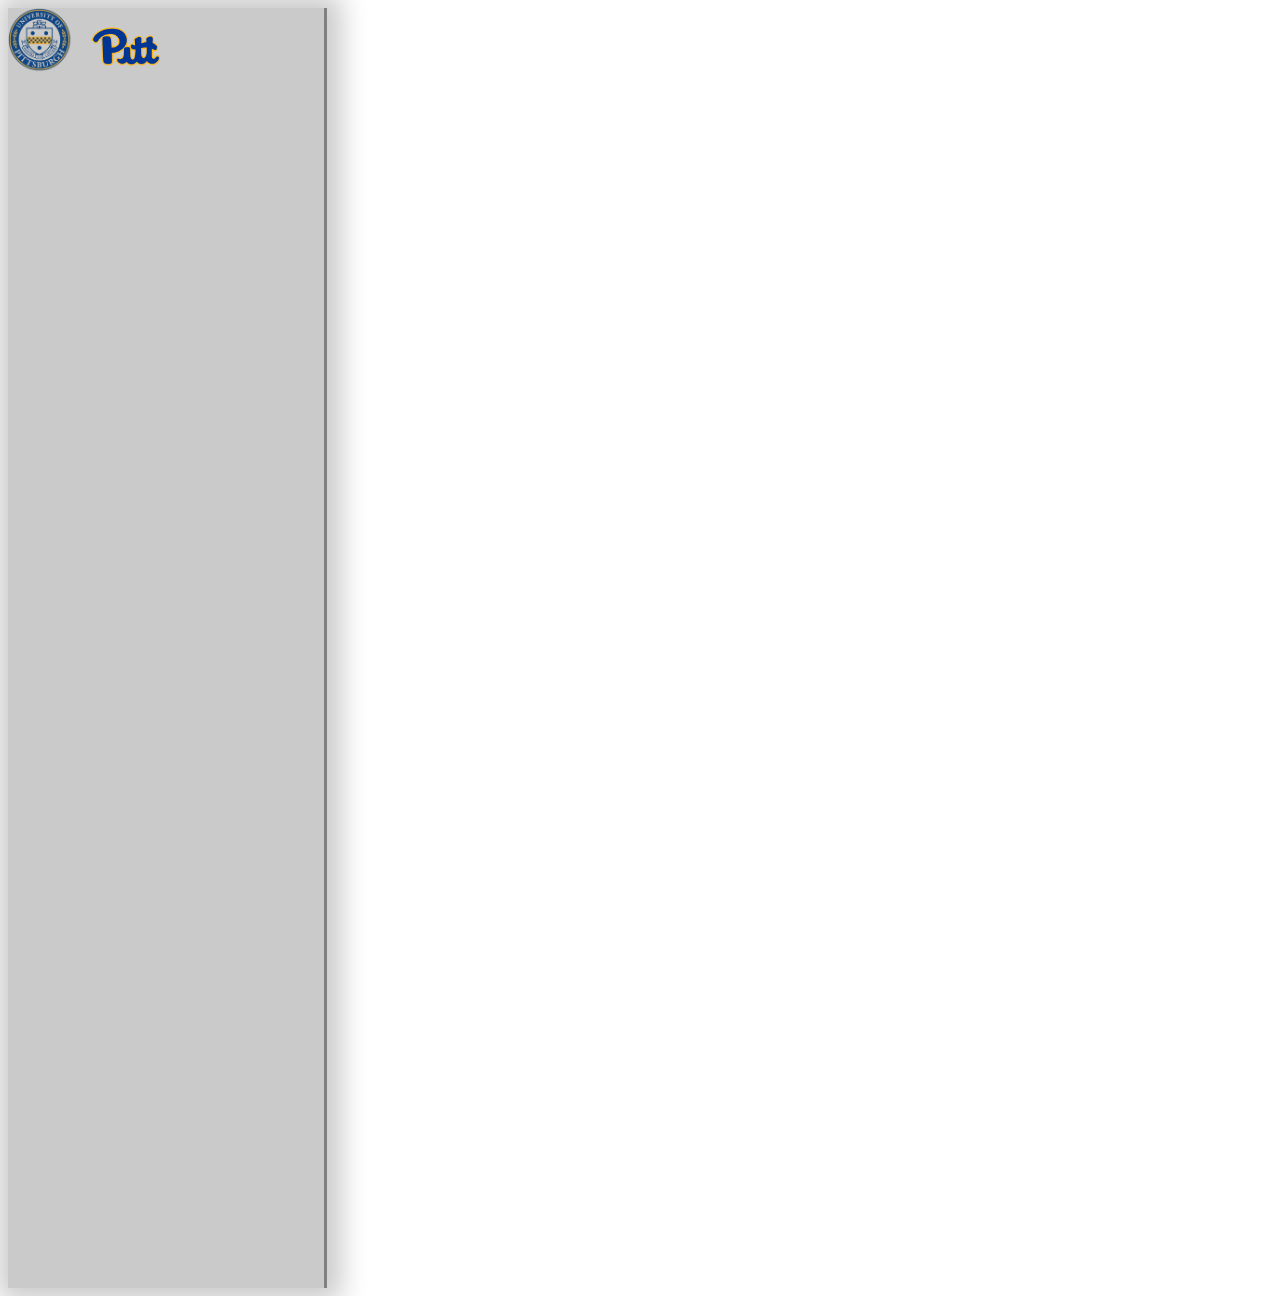
==== home.html @ 92e619c8 "I have no idea what I am doing." ====
<!DOCTYPE html>
<html lang="en">

<head>
    <meta charset="utf-8" />
    <meta name="viewport" content="width=device-width, initial-scale=1" />
    <title>Pitt University Information Site</title>
    <link rel="preconnect" href="https://fonts.googleapis.com" />
    <link rel="preconnect" href="https://fonts.gstatic.com" crossorigin />
    <link href="https://cdn.jsdelivr.net/npm/bootstrap@5.3.2/dist/css/bootstrap.min.css" rel="stylesheet"
        integrity="sha384-T3c6CoIi6uLrA9TneNEoa7RxnatzjcDSCmG1MXxSR1GAsXEV/Dwwykc2MPK8M2HN" crossorigin="anonymous" />
    <link rel="stylesheet" href="style.css" />
    <link
        href="https://fonts.googleapis.com/css2?family=Edu+TAS+Beginner:wght@500&family=Metal+Mania&family=Nunito&display=swap"
        rel="stylesheet" />
    <link rel="preconnect" href="https://fonts.googleapis.com" />
    <link rel="preconnect" href="https://fonts.gstatic.com" crossorigin />
    <link
        href="https://fonts.googleapis.com/css2?family=Edu+TAS+Beginner:wght@500&family=Metal+Mania&family=Nunito&family=Rubik+Doodle+Triangles&display=swap"
        rel="stylesheet" />
    <script src="https://cdn.jsdelivr.net/npm/bootstrap@5.3.2/dist/js/bootstrap.bundle.min.js"
        integrity="sha384-C6RzsynM9kWDrMNeT87bh95OGNyZPhcTNXj1NW7RuBCsyN/o0jlpcV8Qyq46cDfL"
        crossorigin="anonymous"></script>
    <script src="script.js"></script>
    <link href="https://fonts.googleapis.com/css2?family=Rubik:wght@500&display=swap" rel="stylesheet" />
    <link href="https://fonts.cdnfonts.com/css/chomsky" rel="stylesheet" />
</head>
<body>
    <div class="container pluh">
        <div class="row">
            <div class="col-2 nav">
               <a src="home.html">
                <img src="Images/Sigal.png" class="homeimg2">
                </a>
                <img src="Images/Pitt.png" class="homeimg">
            </div>
        </div>
    </div>
    
    
    
    <script src="https://cdn.jsdelivr.net/npm/@popperjs/core@2.11.8/dist/umd/popper.min.js"
integrity="sha384-I7E8VVD/ismYTF4hNIPjVp/Zjvgyol6VFvRkX/vR+Vc4jQkC+hVqc2pM8ODewa9r"
crossorigin="anonymous"></script>
<script src="https://cdn.jsdelivr.net/npm/bootstrap@5.3.2/dist/js/bootstrap.min.js"
integrity="sha384-BBtl+eGJRgqQAUMxJ7pMwbEyER4l1g+O15P+16Ep7Q9Q+zqX6gSbd85u4mG4QzX+"
crossorigin="anonymous"></script>
<script src="script.js"></script>

</html>
---- style.css ----
.nav {
    background-color: rgb(202, 202, 202);
    height: 100vw;
    margin-left: 0vw;
    width: 25%;
    box-shadow: .2vw 0vw 2vw 1vw rgb(202, 202, 202);
    border-right: .3vw solid grey;
}
.pluh {
    margin-left: 0vw;
}
.pluh2 {
    margin-left: 0vw;
    padding-left:0vw;
}
.homeimg {
    height: 4vw;
    margin-top: .5vw;
}
.homeimg2 {
    height: 5vw
}

.homevid {
    width: 100vw;
    height: 50vw;
}
.pitthome {
    text-align: center;
    width: 80vw;
    margin-left: 10vw;
}

/* gotten from https://blog.hubspot.com/website/css-fade-in */
.bod {
    background: #FFB81C ;
    animation: fadeBackground 20s infinite; 
    animation-fill-mode: forwards;
  }
  
  @keyframes fadeBackground {
    0% { background-color: #FFB81C ; }
    50% { background-color: #003594 ; }
    100% { background-color: #FFB81C ; }
  }
  .fade-in-image { animation: fadeIn 10s; }
  @keyframes fadeIn {
    0% { opacity: 0; }
    100% { opacity: 1; }
  }
  

.floating-img{
  transform: translateY(-2%);
  animation: floater 5s infinite;
  transition: ease 20s;
}


  

@keyframes floater {
  0%{transform: translateY(-2%);transition: ease 5s;}
  50%{transform: translateY(2%);transition: ease 5s;}
}
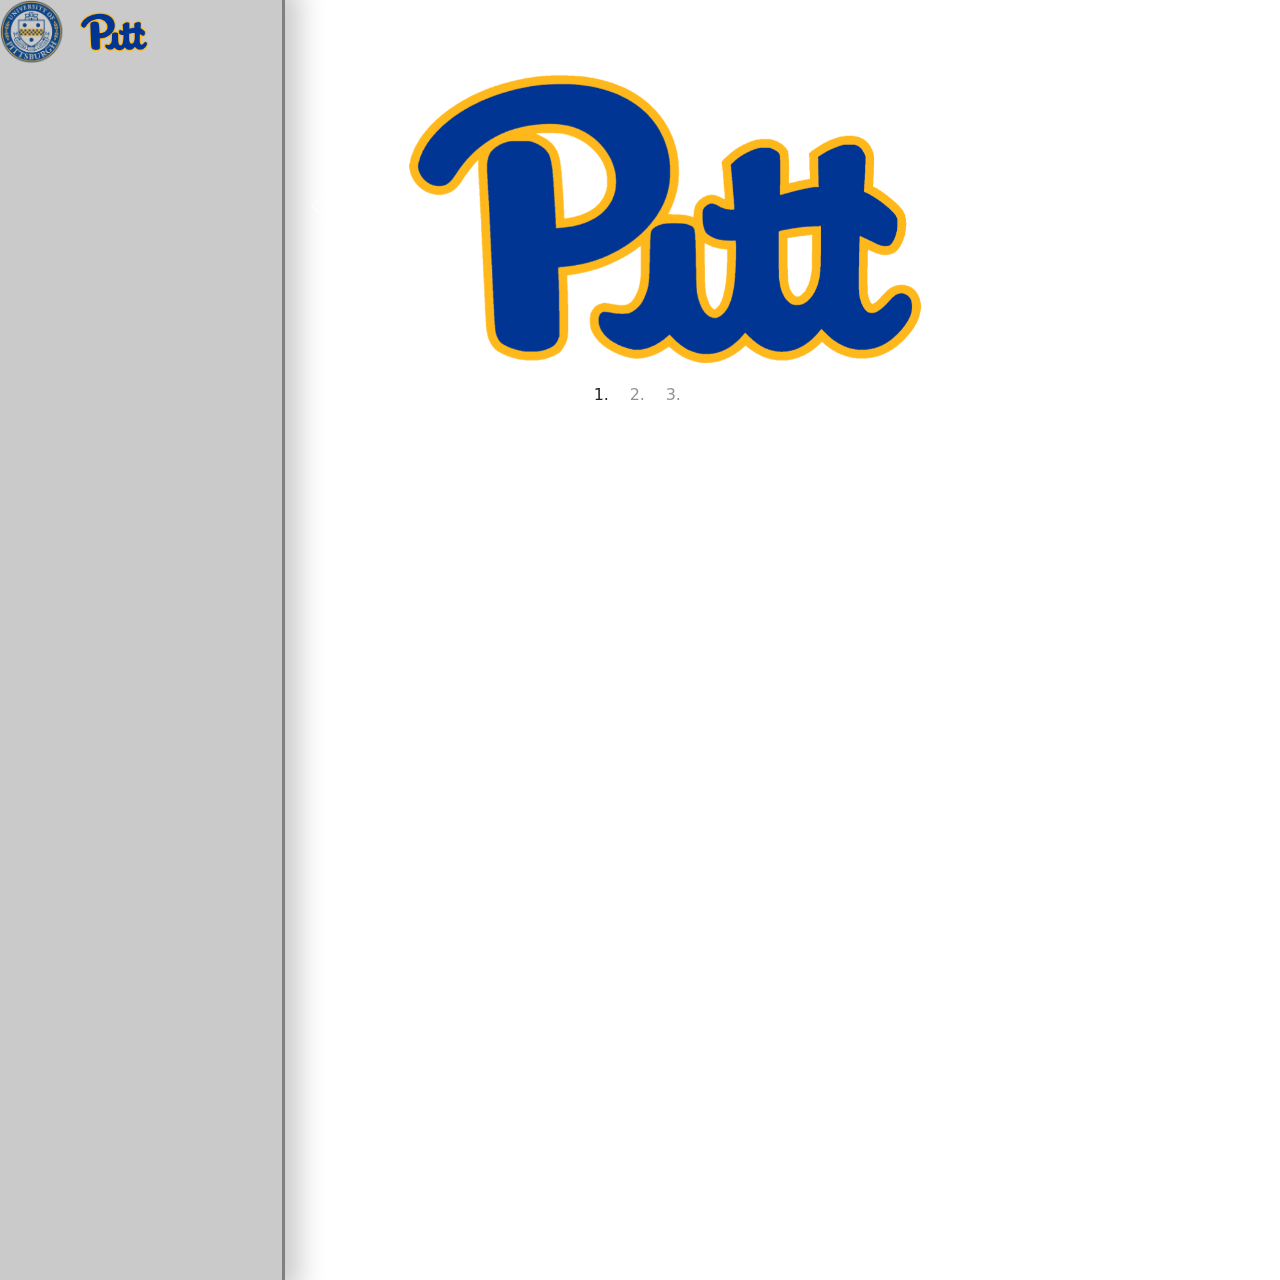
==== commit 1acac48a: "idek anymore" ====
--- a/home.html
+++ b/home.html
@@ -5,46 +5,58 @@
     <meta charset="utf-8" />
     <meta name="viewport" content="width=device-width, initial-scale=1" />
     <title>Pitt University Information Site</title>
-    <link rel="preconnect" href="https://fonts.googleapis.com" />
-    <link rel="preconnect" href="https://fonts.gstatic.com" crossorigin />
-    <link href="https://cdn.jsdelivr.net/npm/bootstrap@5.3.2/dist/css/bootstrap.min.css" rel="stylesheet"
-        integrity="sha384-T3c6CoIi6uLrA9TneNEoa7RxnatzjcDSCmG1MXxSR1GAsXEV/Dwwykc2MPK8M2HN" crossorigin="anonymous" />
+    <link href="https://cdn.jsdelivr.net/npm/bootstrap@5.3.3/dist/css/bootstrap.min.css" rel="stylesheet"
+        integrity="sha384-QWTKZyjpPEjISv5WaRU9OFeRpok6YctnYmDr5pNlyT2bRjXh0JMhjY6hW+ALEwIH" crossorigin="anonymous">
     <link rel="stylesheet" href="style.css" />
-    <link
-        href="https://fonts.googleapis.com/css2?family=Edu+TAS+Beginner:wght@500&family=Metal+Mania&family=Nunito&display=swap"
-        rel="stylesheet" />
-    <link rel="preconnect" href="https://fonts.googleapis.com" />
-    <link rel="preconnect" href="https://fonts.gstatic.com" crossorigin />
-    <link
-        href="https://fonts.googleapis.com/css2?family=Edu+TAS+Beginner:wght@500&family=Metal+Mania&family=Nunito&family=Rubik+Doodle+Triangles&display=swap"
-        rel="stylesheet" />
-    <script src="https://cdn.jsdelivr.net/npm/bootstrap@5.3.2/dist/js/bootstrap.bundle.min.js"
-        integrity="sha384-C6RzsynM9kWDrMNeT87bh95OGNyZPhcTNXj1NW7RuBCsyN/o0jlpcV8Qyq46cDfL"
-        crossorigin="anonymous"></script>
-    <script src="script.js"></script>
-    <link href="https://fonts.googleapis.com/css2?family=Rubik:wght@500&display=swap" rel="stylesheet" />
-    <link href="https://fonts.cdnfonts.com/css/chomsky" rel="stylesheet" />
+    <link href="https://fonts.googleapis.com/css2?family=Edu+TAS+Beginner:wght@500&family=Nunito&display=swap" rel="stylesheet" />
 </head>
+
 <body>
     <div class="container pluh">
         <div class="row">
             <div class="col-2 nav">
-               <a src="home.html">
-                <img src="Images/Sigal.png" class="homeimg2">
+                <a href="index.html">
+                    <img src="Images/Sigal.png" class="homeimg2">
                 </a>
                 <img src="Images/Pitt.png" class="homeimg">
             </div>
+            <div class="col-8">
+                <div id="carouselExampleIndicators" class="carousel slide" data-bs-ride="carousel">
+                    <ol class="carousel-indicators">
+                        <li data-bs-target="#carouselExampleIndicators" data-bs-slide-to="0" class="active"></li>
+                        <li data-bs-target="#carouselExampleIndicators" data-bs-slide-to="1"></li>
+                        <li data-bs-target="#carouselExampleIndicators" data-bs-slide-to="2"></li>
+                    </ol>
+                    <div class="carousel-inner">
+                        <div class="carousel-item active">
+                            <img class="d-block w-100" src="Images/Pitt.png" alt="First slide">
+                        </div>
+                        <div class="carousel-item">
+                            <img class="d-block w-100" src="Images/Sigal.png" alt="Second slide">
+                        </div>
+                        <div class="carousel-item">
+                            <img class="d-block w-100" src="Images/Pitt.png" alt="Third slide">
+                        </div>
+                    </div>
+                    <a class="carousel-control-prev" href="#carouselExampleIndicators" role="button" data-bs-slide="prev">
+                        <span class="carousel-control-prev-icon" aria-hidden="true"></span>
+                        <span class="sr-only">Previous</span>
+                    </a>
+                    <a class="carousel-control-next" href="#carouselExampleIndicators" role="button" data-bs-slide="next">
+                        <span class="carousel-control-next-icon" aria-hidden="true"></span>
+                        <span class="sr-only">Next</span>
+                    </a>
+                </div>
+            </div>
         </div>
     </div>
-    
-    
-    
+
     <script src="https://cdn.jsdelivr.net/npm/@popperjs/core@2.11.8/dist/umd/popper.min.js"
-integrity="sha384-I7E8VVD/ismYTF4hNIPjVp/Zjvgyol6VFvRkX/vR+Vc4jQkC+hVqc2pM8ODewa9r"
-crossorigin="anonymous"></script>
-<script src="https://cdn.jsdelivr.net/npm/bootstrap@5.3.2/dist/js/bootstrap.min.js"
-integrity="sha384-BBtl+eGJRgqQAUMxJ7pMwbEyER4l1g+O15P+16Ep7Q9Q+zqX6gSbd85u4mG4QzX+"
-crossorigin="anonymous"></script>
-<script src="script.js"></script>
+        integrity="sha384-I7E8VVD/ismYTF4hNIPjVp/Zjvgyol6VFvRkX/vR+Vc4jQkC+hVqc2pM8ODewa9r" crossorigin="anonymous">
+    </script>
+    <script src="https://cdn.jsdelivr.net/npm/bootstrap@5.3.3/dist/js/bootstrap.bundle.min.js"
+        integrity="sha384-YvpcrYf0tY3lHB60NNkmXc5s9fDVZLESaAA55NDzOxhy9GkcIdslK1eN7N6jIeHz" crossorigin="anonymous">
+    </script>
+</body>
 
-</html>+</html>
--- a/style.css
+++ b/style.css
@@ -31,6 +31,13 @@
     margin-left: 10vw;
 }
 
+.carousel-item {
+  margin-top: 2vw;
+  width: rem;
+}
+
+
+
 /* gotten from https://blog.hubspot.com/website/css-fade-in */
 .bod {
     background: #FFB81C ;
@@ -53,13 +60,25 @@
 .floating-img{
   transform: translateY(-2%);
   animation: floater 5s infinite;
-  transition: ease 20s;
 }
 
-
-  
 
 @keyframes floater {
   0%{transform: translateY(-2%);transition: ease 5s;}
   50%{transform: translateY(2%);transition: ease 5s;}
 }
+
+.slidetext{
+  text-align: center;
+  text-shadow: 0vw 0vw 2vw  #0047ca;
+  color:#FFB81C ; 
+   font-family: "RocknRoll One", sans-serif;
+  font-weight: 400;
+  font-style: normal;
+  margin-top: vw;
+
+}
+
+.animate__animated.animate__fadeInUp {
+  --animate-duration: 5s;
+}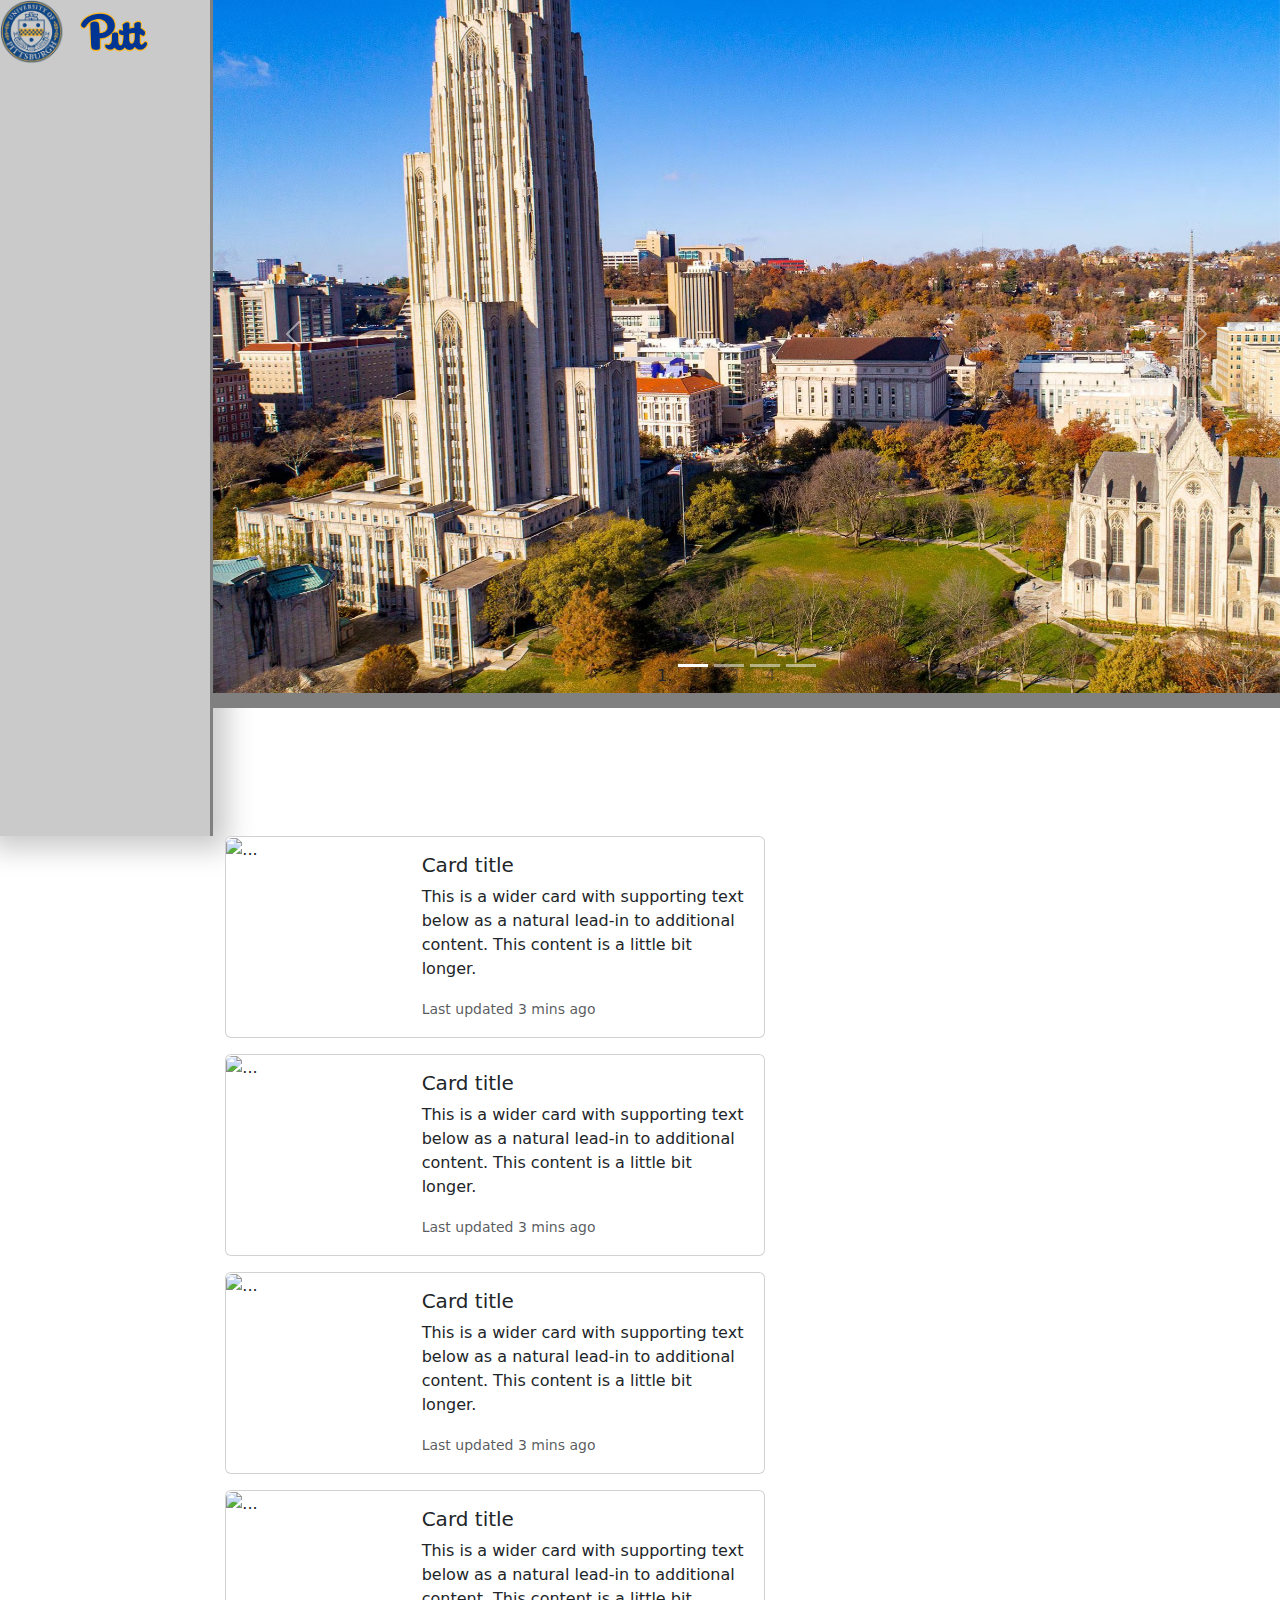
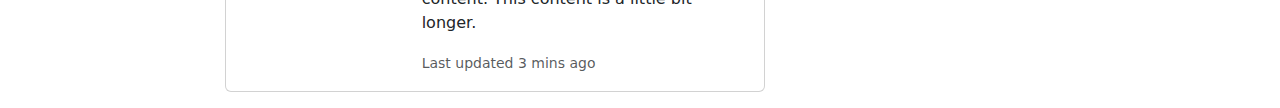
==== commit b1d71bac: "tomorrow's problem" ====
--- a/home.html
+++ b/home.html
@@ -8,11 +8,12 @@
     <link href="https://cdn.jsdelivr.net/npm/bootstrap@5.3.3/dist/css/bootstrap.min.css" rel="stylesheet"
         integrity="sha384-QWTKZyjpPEjISv5WaRU9OFeRpok6YctnYmDr5pNlyT2bRjXh0JMhjY6hW+ALEwIH" crossorigin="anonymous">
     <link rel="stylesheet" href="style.css" />
-    <link href="https://fonts.googleapis.com/css2?family=Edu+TAS+Beginner:wght@500&family=Nunito&display=swap" rel="stylesheet" />
+    <link href="https://fonts.googleapis.com/css2?family=Edu+TAS+Beginner:wght@500&family=Nunito&display=swap"
+        rel="stylesheet" />
 </head>
 
 <body>
-    <div class="container pluh">
+    <div class="container-fluid">
         <div class="row">
             <div class="col-2 nav">
                 <a href="index.html">
@@ -20,43 +21,113 @@
                 </a>
                 <img src="Images/Pitt.png" class="homeimg">
             </div>
-            <div class="col-8">
+            <div class="col-10 huddle">
                 <div id="carouselExampleIndicators" class="carousel slide" data-bs-ride="carousel">
                     <ol class="carousel-indicators">
                         <li data-bs-target="#carouselExampleIndicators" data-bs-slide-to="0" class="active"></li>
                         <li data-bs-target="#carouselExampleIndicators" data-bs-slide-to="1"></li>
                         <li data-bs-target="#carouselExampleIndicators" data-bs-slide-to="2"></li>
+                        <li data-bs-target="#carouselExampleIndicators" data-bs-slide-to="3"></li>
                     </ol>
                     <div class="carousel-inner">
                         <div class="carousel-item active">
-                            <img class="d-block w-100" src="Images/Pitt.png" alt="First slide">
+                            <img class="d-block w-100" src="Images/Car1.avif" alt="First slide">
                         </div>
                         <div class="carousel-item">
-                            <img class="d-block w-100" src="Images/Sigal.png" alt="Second slide">
+                            <img class="d-block w-100" src="Images/Car2.webp" alt="Second slide">
                         </div>
                         <div class="carousel-item">
-                            <img class="d-block w-100" src="Images/Pitt.png" alt="Third slide">
+                            <img class="d-block w-100" src="Images/Car3.jpg" alt="Third slide">
+                        </div>
+                        <div class="carousel-item">
+                            <img class="d-block w-100" src="Images/Car4.webp" alt="Fourth slide">
                         </div>
                     </div>
-                    <a class="carousel-control-prev" href="#carouselExampleIndicators" role="button" data-bs-slide="prev">
+                    <a class="carousel-control-prev" href="#carouselExampleIndicators" role="button"
+                        data-bs-slide="prev">
                         <span class="carousel-control-prev-icon" aria-hidden="true"></span>
-                        <span class="sr-only">Previous</span>
+                        <span class="sr-only"></span>
                     </a>
-                    <a class="carousel-control-next" href="#carouselExampleIndicators" role="button" data-bs-slide="next">
+                    <a class="carousel-control-next" href="#carouselExampleIndicators" role="button"
+                        data-bs-slide="next">
                         <span class="carousel-control-next-icon" aria-hidden="true"></span>
-                        <span class="sr-only">Next</span>
+                        <span class="sr-only"></span>
                     </a>
                 </div>
             </div>
+        </div>
+        <div class="row">
+            <div class="col-2"></div>
+            <div class="col-9">
+                <div class="card mb-3" style="max-width: 540px;">
+                    <div class="row g-0">
+                      <div class="col-md-4">
+                        <img src="..." class="img-fluid rounded-start" alt="...">
+                      </div>
+                      <div class="col-md-8">
+                        <div class="card-body">
+                          <h5 class="card-title">Card title</h5>
+                          <p class="card-text">This is a wider card with supporting text below as a natural lead-in to additional content. This content is a little bit longer.</p>
+                          <p class="card-text"><small class="text-body-secondary">Last updated 3 mins ago</small></p>
+                        </div>
+                      </div>
+                    </div>
+                  </div>
+                  <div class="card mb-3" style="max-width: 540px;">
+                    <div class="row g-0">
+                      <div class="col-md-4">
+                        <img src="..." class="img-fluid rounded-start" alt="...">
+                      </div>
+                      <div class="col-md-8">
+                        <div class="card-body">
+                          <h5 class="card-title">Card title</h5>
+                          <p class="card-text">This is a wider card with supporting text below as a natural lead-in to additional content. This content is a little bit longer.</p>
+                          <p class="card-text"><small class="text-body-secondary">Last updated 3 mins ago</small></p>
+                        </div>
+                      </div>
+                    </div>
+                  </div>
+
+                  <div class="card mb-3" style="max-width: 540px;">
+                    <div class="row g-0">
+                      <div class="col-md-4">
+                        <img src="..." class="img-fluid rounded-start" alt="...">
+                      </div>
+                      <div class="col-md-8">
+                        <div class="card-body">
+                          <h5 class="card-title">Card title</h5>
+                          <p class="card-text">This is a wider card with supporting text below as a natural lead-in to additional content. This content is a little bit longer.</p>
+                          <p class="card-text"><small class="text-body-secondary">Last updated 3 mins ago</small></p>
+                        </div>
+                      </div>
+                    </div>
+                  </div>
+
+                  <div class="card mb-3" style="max-width: 540px;">
+                    <div class="row g-0">
+                      <div class="col-md-4">
+                        <img src="..." class="img-fluid rounded-start" alt="...">
+                      </div>
+                      <div class="col-md-8">
+                        <div class="card-body">
+                          <h5 class="card-title">Card title</h5>
+                          <p class="card-text">This is a wider card with supporting text below as a natural lead-in to additional content. This content is a little bit longer.</p>
+                          <p class="card-text"><small class="text-body-secondary">Last updated 3 mins ago</small></p>
+                        </div>
+                      </div>
+                    </div>
+                  </div>
+
+                              </div>
         </div>
     </div>
 
     <script src="https://cdn.jsdelivr.net/npm/@popperjs/core@2.11.8/dist/umd/popper.min.js"
         integrity="sha384-I7E8VVD/ismYTF4hNIPjVp/Zjvgyol6VFvRkX/vR+Vc4jQkC+hVqc2pM8ODewa9r" crossorigin="anonymous">
-    </script>
+        </script>
     <script src="https://cdn.jsdelivr.net/npm/bootstrap@5.3.3/dist/js/bootstrap.bundle.min.js"
         integrity="sha384-YvpcrYf0tY3lHB60NNkmXc5s9fDVZLESaAA55NDzOxhy9GkcIdslK1eN7N6jIeHz" crossorigin="anonymous">
-    </script>
+        </script>
 </body>
 
-</html>
+</html>--- a/style.css
+++ b/style.css
@@ -1,18 +1,10 @@
 .nav {
     background-color: rgb(202, 202, 202);
-    height: 100vw;
     margin-left: 0vw;
-    width: 25%;
     box-shadow: .2vw 0vw 2vw 1vw rgb(202, 202, 202);
     border-right: .3vw solid grey;
 }
-.pluh {
-    margin-left: 0vw;
-}
-.pluh2 {
-    margin-left: 0vw;
-    padding-left:0vw;
-}
+
 .homeimg {
     height: 4vw;
     margin-top: .5vw;
@@ -81,4 +73,14 @@
 
 .animate__animated.animate__fadeInUp {
   --animate-duration: 5s;
-}+}
+.huddle {
+  text-align: center;
+  padding: 0vw;
+  margin-top: -2vw;
+}
+.slide {
+  width: 100%;
+  border-bottom: 1.2vw solid grey ;
+  margin-bottom: 10vw;
+}
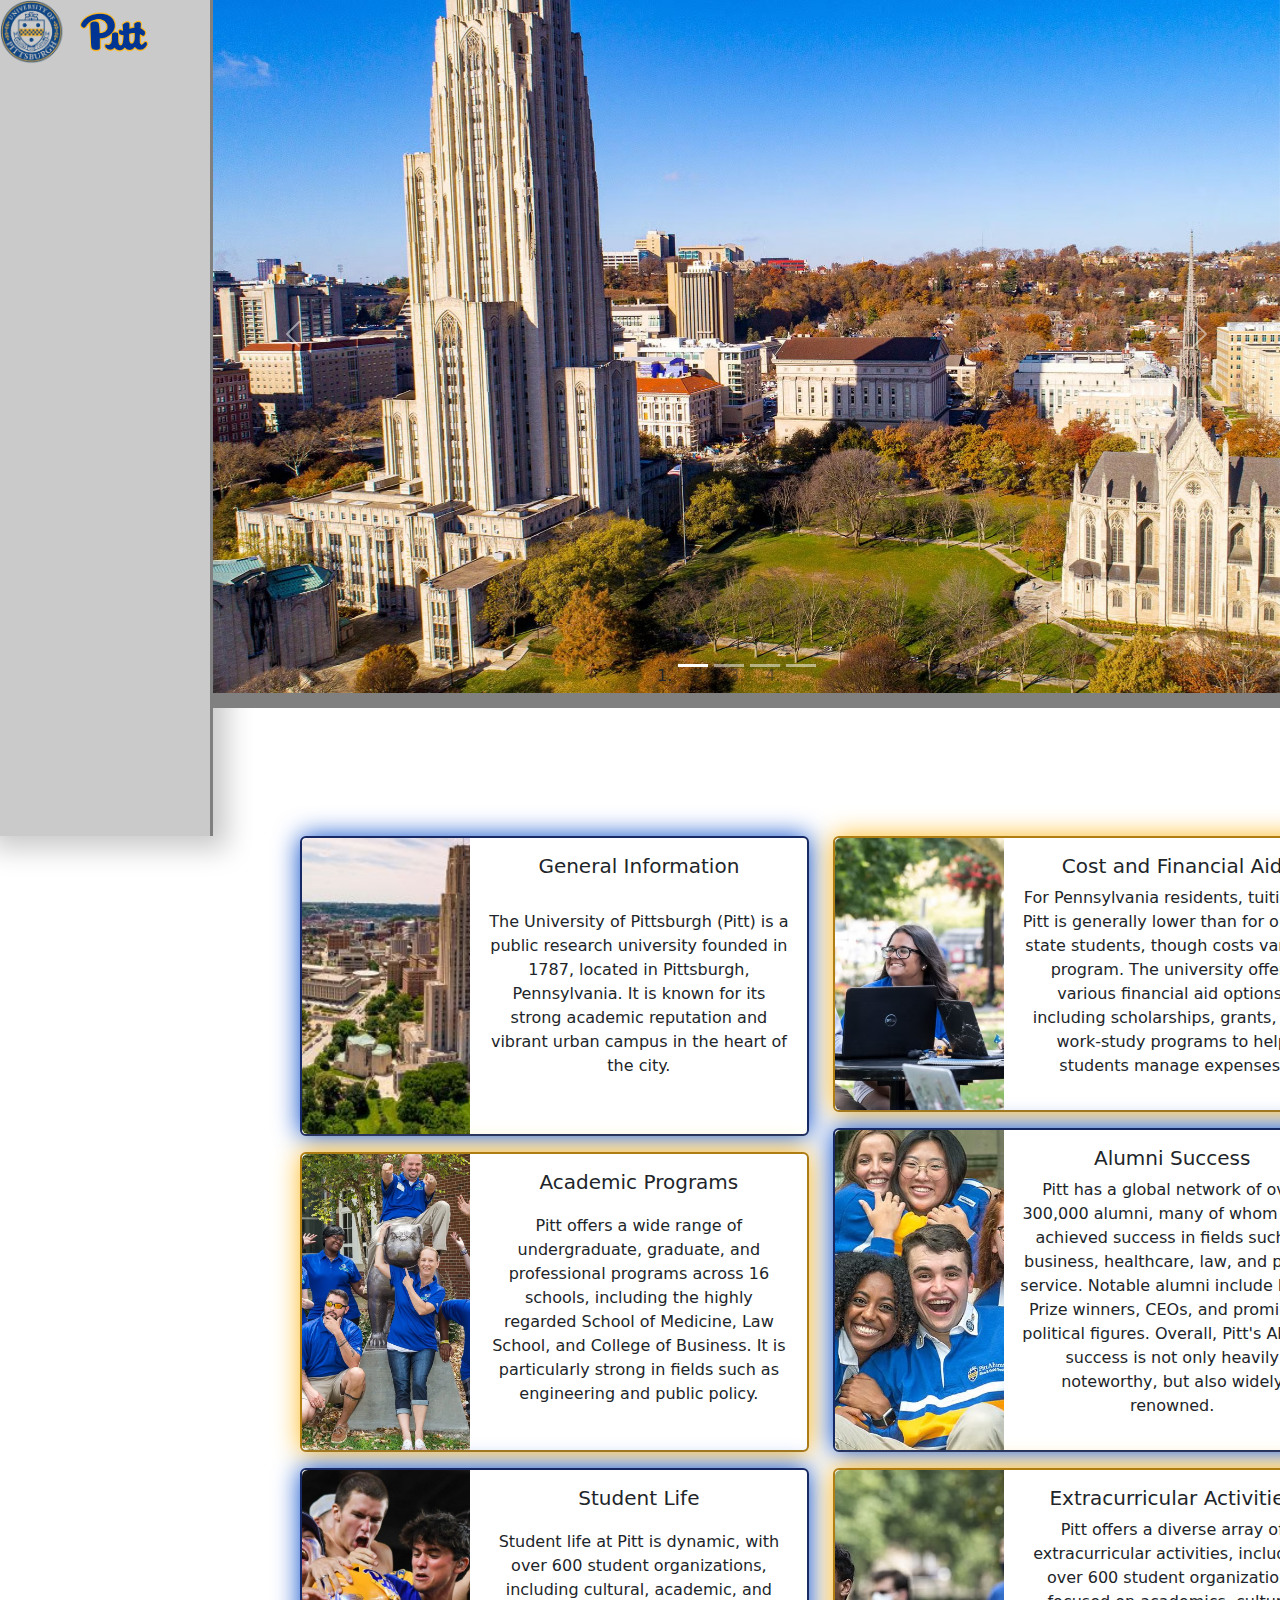
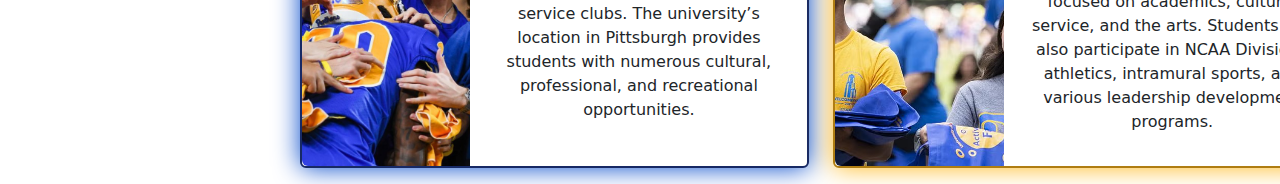
==== commit f2db223e: "y" ====
--- a/home.html
+++ b/home.html
@@ -1,133 +1,253 @@
 <!DOCTYPE html>
 <html lang="en">
-
-<head>
+  <head>
     <meta charset="utf-8" />
     <meta name="viewport" content="width=device-width, initial-scale=1" />
     <title>Pitt University Information Site</title>
-    <link href="https://cdn.jsdelivr.net/npm/bootstrap@5.3.3/dist/css/bootstrap.min.css" rel="stylesheet"
-        integrity="sha384-QWTKZyjpPEjISv5WaRU9OFeRpok6YctnYmDr5pNlyT2bRjXh0JMhjY6hW+ALEwIH" crossorigin="anonymous">
+    <link
+      href="https://cdn.jsdelivr.net/npm/bootstrap@5.3.3/dist/css/bootstrap.min.css"
+      rel="stylesheet"
+      integrity="sha384-QWTKZyjpPEjISv5WaRU9OFeRpok6YctnYmDr5pNlyT2bRjXh0JMhjY6hW+ALEwIH"
+      crossorigin="anonymous"
+    />
     <link rel="stylesheet" href="style.css" />
-    <link href="https://fonts.googleapis.com/css2?family=Edu+TAS+Beginner:wght@500&family=Nunito&display=swap"
-        rel="stylesheet" />
-</head>
-
-<body>
+    <link
+      href="https://fonts.googleapis.com/css2?family=Edu+TAS+Beginner:wght@500&family=Nunito&display=swap"
+      rel="stylesheet"
+    />
+  </head>
+
+  <body>
     <div class="container-fluid">
-        <div class="row">
-            <div class="col-2 nav">
-                <a href="index.html">
-                    <img src="Images/Sigal.png" class="homeimg2">
-                </a>
-                <img src="Images/Pitt.png" class="homeimg">
-            </div>
-            <div class="col-10 huddle">
-                <div id="carouselExampleIndicators" class="carousel slide" data-bs-ride="carousel">
-                    <ol class="carousel-indicators">
-                        <li data-bs-target="#carouselExampleIndicators" data-bs-slide-to="0" class="active"></li>
-                        <li data-bs-target="#carouselExampleIndicators" data-bs-slide-to="1"></li>
-                        <li data-bs-target="#carouselExampleIndicators" data-bs-slide-to="2"></li>
-                        <li data-bs-target="#carouselExampleIndicators" data-bs-slide-to="3"></li>
-                    </ol>
-                    <div class="carousel-inner">
-                        <div class="carousel-item active">
-                            <img class="d-block w-100" src="Images/Car1.avif" alt="First slide">
-                        </div>
-                        <div class="carousel-item">
-                            <img class="d-block w-100" src="Images/Car2.webp" alt="Second slide">
-                        </div>
-                        <div class="carousel-item">
-                            <img class="d-block w-100" src="Images/Car3.jpg" alt="Third slide">
-                        </div>
-                        <div class="carousel-item">
-                            <img class="d-block w-100" src="Images/Car4.webp" alt="Fourth slide">
-                        </div>
-                    </div>
-                    <a class="carousel-control-prev" href="#carouselExampleIndicators" role="button"
-                        data-bs-slide="prev">
-                        <span class="carousel-control-prev-icon" aria-hidden="true"></span>
-                        <span class="sr-only"></span>
-                    </a>
-                    <a class="carousel-control-next" href="#carouselExampleIndicators" role="button"
-                        data-bs-slide="next">
-                        <span class="carousel-control-next-icon" aria-hidden="true"></span>
-                        <span class="sr-only"></span>
-                    </a>
-                </div>
-            </div>
-        </div>
-        <div class="row">
-            <div class="col-2"></div>
-            <div class="col-9">
-                <div class="card mb-3" style="max-width: 540px;">
-                    <div class="row g-0">
-                      <div class="col-md-4">
-                        <img src="..." class="img-fluid rounded-start" alt="...">
-                      </div>
-                      <div class="col-md-8">
-                        <div class="card-body">
-                          <h5 class="card-title">Card title</h5>
-                          <p class="card-text">This is a wider card with supporting text below as a natural lead-in to additional content. This content is a little bit longer.</p>
-                          <p class="card-text"><small class="text-body-secondary">Last updated 3 mins ago</small></p>
-                        </div>
-                      </div>
-                    </div>
-                  </div>
-                  <div class="card mb-3" style="max-width: 540px;">
-                    <div class="row g-0">
-                      <div class="col-md-4">
-                        <img src="..." class="img-fluid rounded-start" alt="...">
-                      </div>
-                      <div class="col-md-8">
-                        <div class="card-body">
-                          <h5 class="card-title">Card title</h5>
-                          <p class="card-text">This is a wider card with supporting text below as a natural lead-in to additional content. This content is a little bit longer.</p>
-                          <p class="card-text"><small class="text-body-secondary">Last updated 3 mins ago</small></p>
-                        </div>
-                      </div>
-                    </div>
-                  </div>
-
-                  <div class="card mb-3" style="max-width: 540px;">
-                    <div class="row g-0">
-                      <div class="col-md-4">
-                        <img src="..." class="img-fluid rounded-start" alt="...">
-                      </div>
-                      <div class="col-md-8">
-                        <div class="card-body">
-                          <h5 class="card-title">Card title</h5>
-                          <p class="card-text">This is a wider card with supporting text below as a natural lead-in to additional content. This content is a little bit longer.</p>
-                          <p class="card-text"><small class="text-body-secondary">Last updated 3 mins ago</small></p>
-                        </div>
-                      </div>
-                    </div>
-                  </div>
-
-                  <div class="card mb-3" style="max-width: 540px;">
-                    <div class="row g-0">
-                      <div class="col-md-4">
-                        <img src="..." class="img-fluid rounded-start" alt="...">
-                      </div>
-                      <div class="col-md-8">
-                        <div class="card-body">
-                          <h5 class="card-title">Card title</h5>
-                          <p class="card-text">This is a wider card with supporting text below as a natural lead-in to additional content. This content is a little bit longer.</p>
-                          <p class="card-text"><small class="text-body-secondary">Last updated 3 mins ago</small></p>
-                        </div>
-                      </div>
-                    </div>
-                  </div>
-
-                              </div>
-        </div>
+      <div class="row">
+        <div class="col-2 nav">
+          <a href="index.html">
+            <img src="Images/Sigal.png" class="homeimg2" />
+          </a>
+          <img src="Images/Pitt.png" class="homeimg" />
+
+        </div>
+        <div class="col-10 huddle">
+          <div
+            id="carouselExampleIndicators"
+            class="carousel slide"
+            data-bs-ride="carousel"
+          >
+            <ol class="carousel-indicators">
+              <li
+                data-bs-target="#carouselExampleIndicators"
+                data-bs-slide-to="0"
+                class="active"
+              ></li>
+              <li
+                data-bs-target="#carouselExampleIndicators"
+                data-bs-slide-to="1"
+              ></li>
+              <li
+                data-bs-target="#carouselExampleIndicators"
+                data-bs-slide-to="2"
+              ></li>
+              <li
+                data-bs-target="#carouselExampleIndicators"
+                data-bs-slide-to="3"
+              ></li>
+            </ol>
+            <div class="carousel-inner">
+              <div class="carousel-item active">
+                <img
+                  class="d-block w-100"
+                  src="Images/Car1.avif"
+                  alt="First slide"
+                />
+              </div>
+              <div class="carousel-item">
+                <img
+                  class="d-block w-100"
+                  src="Images/Car2.webp"
+                  alt="Second slide"
+                />
+              </div>
+              <div class="carousel-item">
+                <img
+                  class="d-block w-100"
+                  src="Images/Car3.jpg"
+                  alt="Third slide"
+                />
+              </div>
+              <div class="carousel-item">
+                <img
+                  class="d-block w-100"
+                  src="Images/Car4.webp"
+                  alt="Fourth slide"
+                />
+              </div>
+            </div>
+            <a
+              class="carousel-control-prev"
+              href="#carouselExampleIndicators"
+              role="button"
+              data-bs-slide="prev"
+            >
+              <span
+                class="carousel-control-prev-icon"
+                aria-hidden="true"
+              ></span>
+              <span class="sr-only"></span>
+            </a>
+            <a
+              class="carousel-control-next"
+              href="#carouselExampleIndicators"
+              role="button"
+              data-bs-slide="next"
+            >
+              <span
+                class="carousel-control-next-icon"
+                aria-hidden="true"
+              ></span>
+              <span class="sr-only"></span>
+            </a>
+          </div>
+        </div>
+      </div>
+      </div>
+      <div class="container-fluid pluck">
+      <div class="row three">
+        <div class="col-5 m2">
+          <div class="card blue mb-3" style="max-width: 540px">
+            <div class="row g-0">
+              <div class="col-md-4">
+                <img src="Images/Card imgs/Card1.jpeg" class="img-fluid rounded-start" alt="..." />
+              </div>
+              <div class="col-md-8">
+                <div class="card-body">
+                  <h5 class="card-title">General Information</h5>
+                  <p class="card-text">
+                    The University of Pittsburgh (Pitt) is a public research university founded in 1787, located in Pittsburgh, Pennsylvania. It is known for its strong academic reputation and vibrant urban campus in the heart of the city.
+
+                  </p>
+                  <p class="card-text">
+                  </p>
+                </div>
+              </div>
+            </div>
+          </div>
+          <div class="card yellow mb-3" style="max-width: 540px">
+            <div class="row g-0">
+              <div class="col-md-4">
+                <img src="Images/Card imgs/Card3.webp" class="img-fluid rounded-start" alt="..." />
+              </div>
+              <div class="col-md-8">
+                <div class="card-body">
+                  <h5 class="card-title">Academic Programs</h5>
+                  <p class="card-text">
+                    Pitt offers a wide range of undergraduate, graduate, and professional programs across 16 schools, including the highly regarded School of Medicine, Law School, and College of Business. It is particularly strong in fields such as engineering and public policy.
+
+                  </p>
+                  <p class="card-text">
+                  </p>
+                </div>
+              </div>
+            </div>
+          </div>
+
+          <div class="card blue mb-3" style="max-width: 540px">
+            <div class="row g-0">
+              <div class="col-md-4">
+                <img src="Images/Card imgs/Card5.jpeg" class="img-fluid rounded-start" alt="..." />
+              </div>
+              <div class="col-md-8">
+                <div class="card-body">
+                  <h5 class="card-title">Student Life</h5>
+                  <p class="card-text">
+                    Student life at Pitt is dynamic, with over 600 student organizations, including cultural, academic, and service clubs. The university’s location in Pittsburgh provides students with numerous cultural, professional, and recreational opportunities.
+
+                  </p>
+                  <p class="card-text">
+                  </p>
+                </div>
+              </div>
+            </div>
+          </div>
+        </div>
+        <div class="col-5">
+          <div class="card yellow mb-3" style="max-width: 540px">
+            <div class="row g-0">
+              <div class="col-md-4">
+                <img src="Images/Card imgs/Card2.avif" class="img-fluid rounded-start" alt="..." />
+              </div>
+              <div class="col-md-8">
+                <div class="card-body">
+                  <h5 class="card-title">Cost and Financial Aid</h5>
+                  <p class="card-text">
+                    For Pennsylvania residents, tuition at Pitt is generally lower than for out-of-state students, though costs vary by program. The university offers various financial aid options, including scholarships, grants, and work-study programs to help students manage expenses.
+
+                  </p>
+                  <p class="card-text">
+                  </p>
+                </div>
+              </div>
+            </div>
+          </div>
+          <div class="card blue mb-3" style="max-width: 540px">
+            <div class="row g-0">
+              <div class="col-md-4">
+                <img src="Images/Card imgs/Card4.avif" class="img-fluid rounded-start" alt="..." />
+              </div>
+              <div class="col-md-8">
+                <div class="card-body">
+                  <h5 class="card-title">Alumni Success</h5>
+                  <p class="card-text">
+                    Pitt has a global network of over 300,000 alumni, many of whom have achieved success in fields such as business, healthcare, law, and public service. Notable alumni include Nobel Prize winners, CEOs, and prominent political figures. Overall, Pitt's Alumni success is not only heavily noteworthy, but also widely renowned.
+
+
+
+
+
+
+                  </p>
+                  <p class="card-text">
+                  </p>
+                </div>
+              </div>
+            </div>
+          </div>
+
+          <div class="card yellow mb-3" style="max-width: 540px">
+            <div class="row g-0">
+              <div class="col-md-4">
+                <img src="Images/Card imgs/Card6.avif" class="img-fluid rounded-start" alt="..." />
+              </div>
+              <div class="col-md-8">
+                <div class="card-body">
+                  <h5 class="card-title">Extracurricular Activities</h5>
+                  <p class="card-text">
+                    Pitt offers a diverse array of extracurricular activities, including over 600 student organizations focused on academics, culture, service, and the arts. Students can also participate in NCAA Division I athletics, intramural sports, and various leadership development programs.
+
+
+
+
+
+
+                  </p>
+                  <p class="card-text">
+                  </p>
+                </div>
+              </div>
+            </div>
+          </div>
+        </div>
+      </div>
     </div>
 
-    <script src="https://cdn.jsdelivr.net/npm/@popperjs/core@2.11.8/dist/umd/popper.min.js"
-        integrity="sha384-I7E8VVD/ismYTF4hNIPjVp/Zjvgyol6VFvRkX/vR+Vc4jQkC+hVqc2pM8ODewa9r" crossorigin="anonymous">
-        </script>
-    <script src="https://cdn.jsdelivr.net/npm/bootstrap@5.3.3/dist/js/bootstrap.bundle.min.js"
-        integrity="sha384-YvpcrYf0tY3lHB60NNkmXc5s9fDVZLESaAA55NDzOxhy9GkcIdslK1eN7N6jIeHz" crossorigin="anonymous">
-        </script>
-</body>
-
-</html>+    <script
+      src="https://cdn.jsdelivr.net/npm/@popperjs/core@2.11.8/dist/umd/popper.min.js"
+      integrity="sha384-I7E8VVD/ismYTF4hNIPjVp/Zjvgyol6VFvRkX/vR+Vc4jQkC+hVqc2pM8ODewa9r"
+      crossorigin="anonymous"
+    ></script>
+    <script
+      src="https://cdn.jsdelivr.net/npm/bootstrap@5.3.3/dist/js/bootstrap.bundle.min.js"
+      integrity="sha384-YvpcrYf0tY3lHB60NNkmXc5s9fDVZLESaAA55NDzOxhy9GkcIdslK1eN7N6jIeHz"
+      crossorigin="anonymous"
+    ></script>
+  </body>
+</html>
--- a/style.css
+++ b/style.css
@@ -54,12 +54,59 @@
   animation: floater 5s infinite;
 }
 
+.card {
+  height: 100%;
+  display: flex;
+  flex-direction: row;
+}
+
+.row.three .col-5 {
+  display: flex;
+  flex-direction: column;
+}
+
+.card-body {
+  display: flex;
+  flex-direction: column;
+  justify-content: space-between;
+}
+
+.card .img-fluid {
+  width: 100%;
+  height: 100%;
+  object-fit: cover;
+}
+
+.card .col-md-4 {
+  max-width: 33.333%;
+  flex: 0 0 33.333%;
+}
+
+.card .col-md-8 {
+  display: flex;
+  flex-direction: column;
+  justify-content: space-between;
+  flex: 0 0 66.666%;
+}
+
+.row.g-0 {
+  height: 100%;
+}
 
 @keyframes floater {
   0%{transform: translateY(-2%);transition: ease 5s;}
   50%{transform: translateY(2%);transition: ease 5s;}
 }
-
+.three {
+}
+.blue {
+ border: .2vw solid rgb(23, 41, 100);
+ box-shadow: 0vw 0vw 2vw #0047ca;
+}
+.yellow {
+  border: .2vw solid rgb(175, 125, 18);
+  box-shadow: 0vw 0vw 2vw #FFB81C;
+}
 .slidetext{
   text-align: center;
   text-shadow: 0vw 0vw 2vw  #0047ca;
@@ -69,6 +116,9 @@
   font-style: normal;
   margin-top: vw;
 
+}
+.m2 {
+  text-align: center;
 }
 
 .animate__animated.animate__fadeInUp {
@@ -84,3 +134,7 @@
   border-bottom: 1.2vw solid grey ;
   margin-bottom: 10vw;
 }
+.pluck {
+  text-align: center;
+  margin-left: 22.5vw;
+}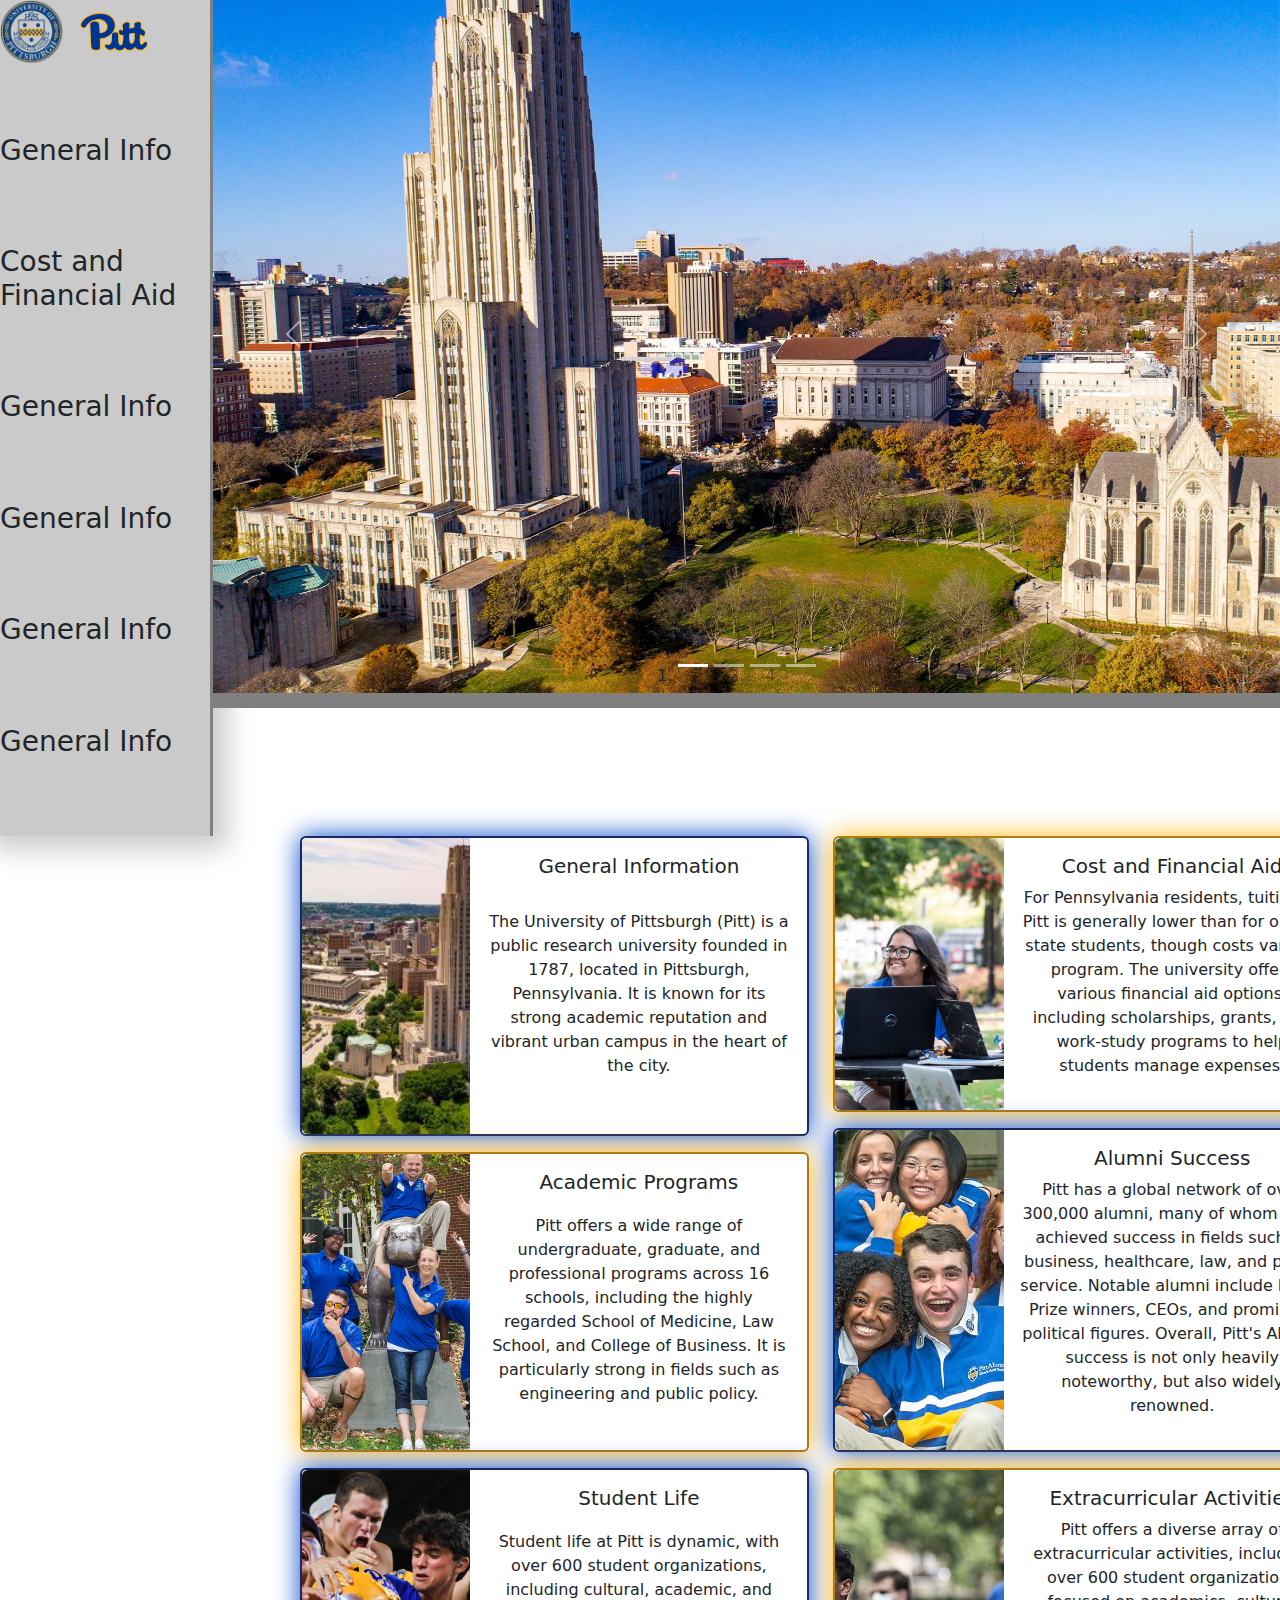
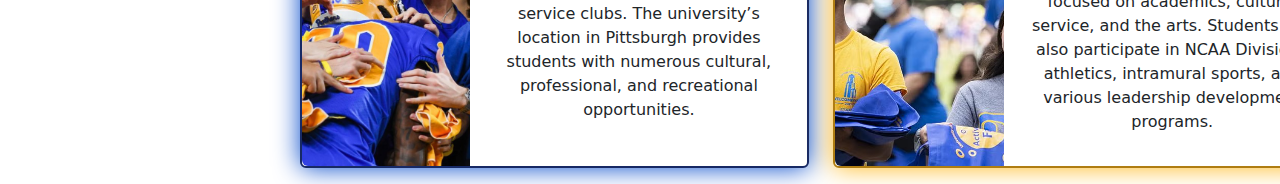
==== commit a5c2bf8f: "." ====
--- a/home.html
+++ b/home.html
@@ -17,7 +17,7 @@
     />
   </head>
 
-  <body>
+  <body class="bodd">
     <div class="container-fluid">
       <div class="row">
         <div class="col-2 nav">
@@ -25,6 +25,13 @@
             <img src="Images/Sigal.png" class="homeimg2" />
           </a>
           <img src="Images/Pitt.png" class="homeimg" />
+            <h3>General Info</h3>
+            <h3>Cost and Financial Aid</h3>
+            <h3>General Info</h3>
+            <h3>General Info</h3>
+            <h3>General Info</h3>
+            <h3>General Info</h3>
+
 
         </div>
         <div class="col-10 huddle">
--- a/style.css
+++ b/style.css
@@ -82,6 +82,9 @@
   flex: 0 0 33.333%;
 }
 
+.bodd {
+  overflow-x: hidden;
+}
 .card .col-md-8 {
   display: flex;
   flex-direction: column;
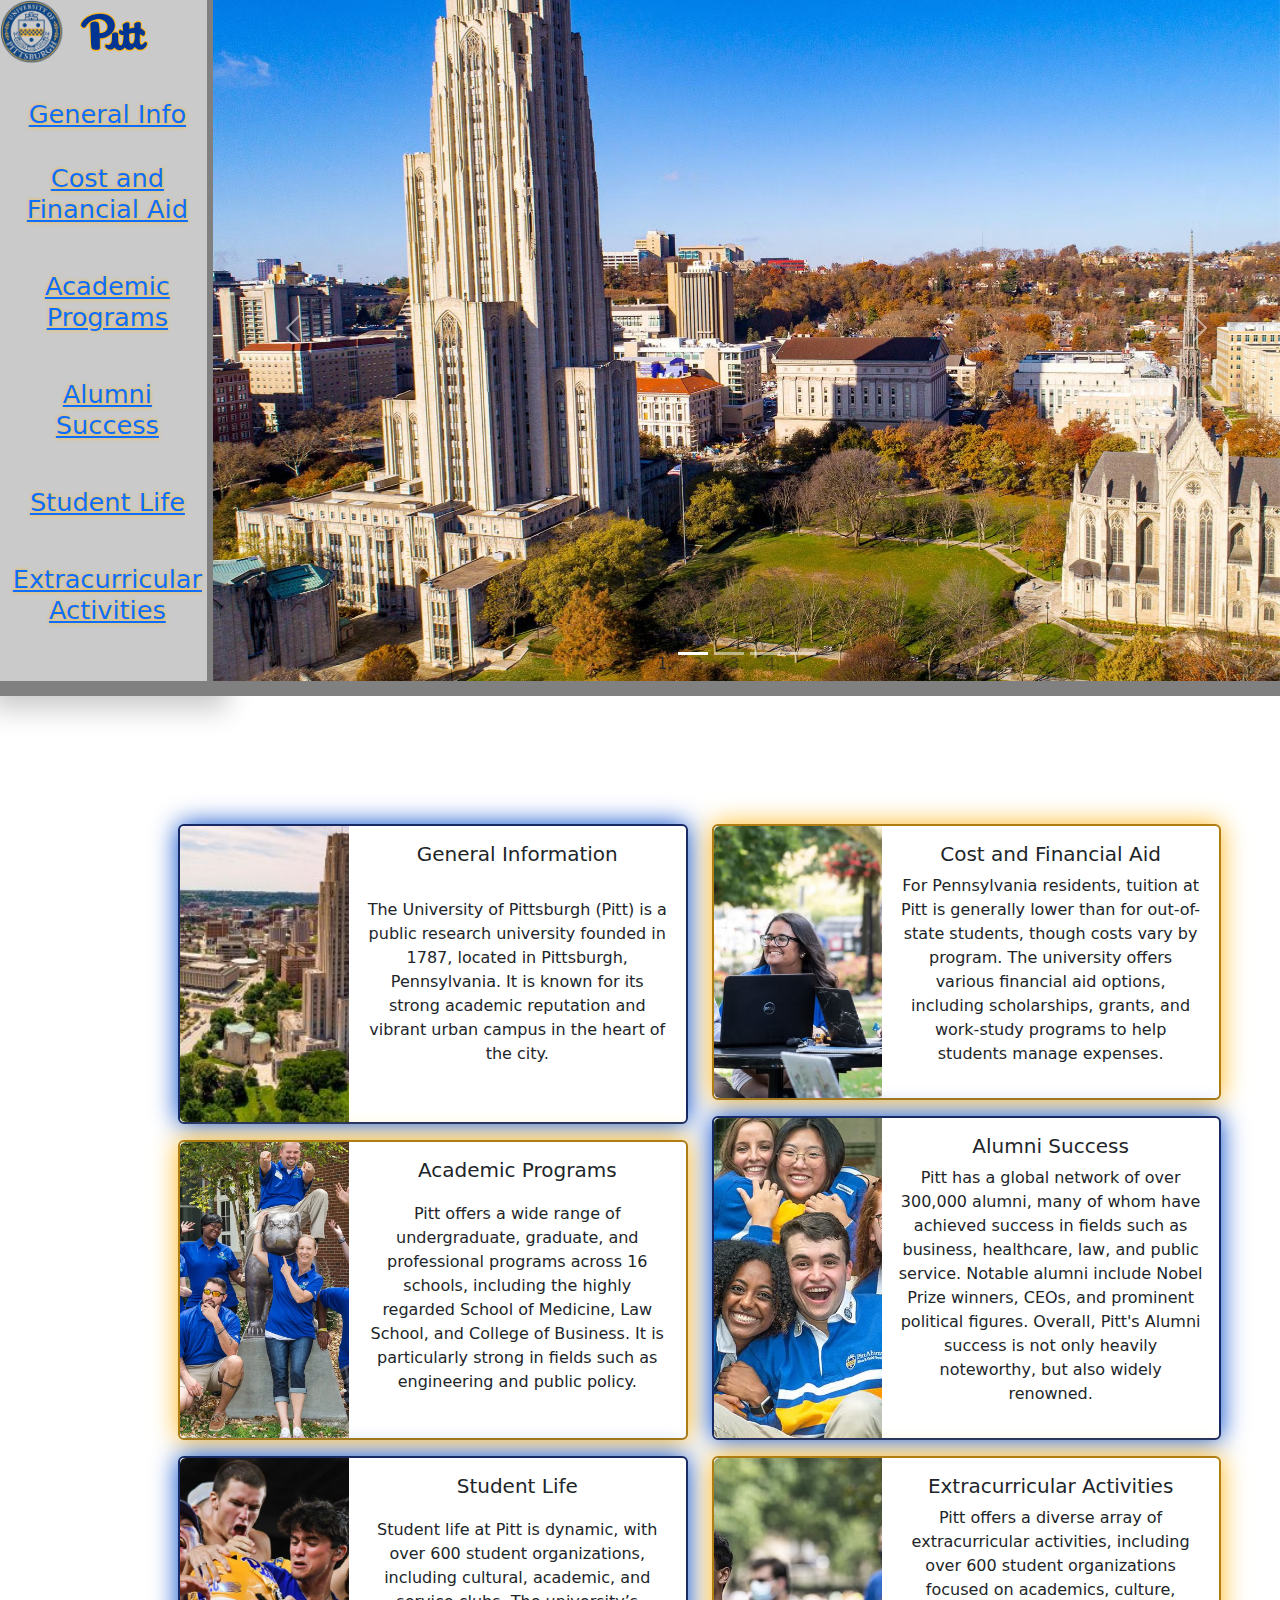
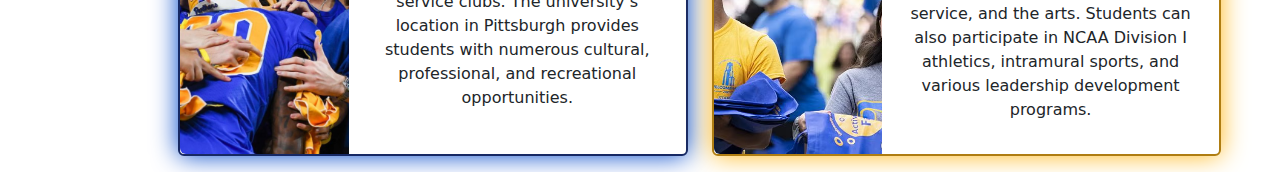
==== commit 7d535b25: "why" ====
--- a/home.html
+++ b/home.html
@@ -25,13 +25,14 @@
             <img src="Images/Sigal.png" class="homeimg2" />
           </a>
           <img src="Images/Pitt.png" class="homeimg" />
-            <h3>General Info</h3>
-            <h3>Cost and Financial Aid</h3>
-            <h3>General Info</h3>
-            <h3>General Info</h3>
-            <h3>General Info</h3>
-            <h3>General Info</h3>
-
+          <div class="navy">
+            <a href="Pages/Generalinformation.html"><h4 class="navy22">General Info</h4></a>
+            <a href="Pages/Costandfinancialaid.html"><h4 class="navy2">Cost and Financial Aid</h4></a>
+            <a href="Pages/Academicprograms.html"><h4 class="navy2">Academic Programs</h4></a>
+            <a href="Pages/Alumnisuccess.html"><h4 class="navy2">Alumni Success</h4></a>
+            <a href="Pages/Studentlife.html"><h4 class="navy2">Student Life</h4></a>
+            <a href="Pages/Extracurricularactivities.html"><h4 class="navy2">Extracurricular Activities</h4></a>
+</div>
 
         </div>
         <div class="col-10 huddle">
--- a/style.css
+++ b/style.css
@@ -2,7 +2,10 @@
     background-color: rgb(202, 202, 202);
     margin-left: 0vw;
     box-shadow: .2vw 0vw 2vw 1vw rgb(202, 202, 202);
-    border-right: .3vw solid grey;
+    border-right: .5vw solid grey;
+    height: 54.4vw;
+    border-bottom: 1.2vw solid grey;
+
 }
 
 .homeimg {
@@ -26,6 +29,7 @@
 .carousel-item {
   margin-top: 2vw;
   width: rem;
+  height: 53.2vw;
 }
 
 
@@ -100,8 +104,7 @@
   0%{transform: translateY(-2%);transition: ease 5s;}
   50%{transform: translateY(2%);transition: ease 5s;}
 }
-.three {
-}
+
 .blue {
  border: .2vw solid rgb(23, 41, 100);
  box-shadow: 0vw 0vw 2vw #0047ca;
@@ -139,5 +142,22 @@
 }
 .pluck {
   text-align: center;
-  margin-left: 22.5vw;
+  margin-left: 13vw;
+}
+.navy {
+  color: #0047ca;
+  text-shadow: 0vw 0vw .3vw #FFB81C;
+  text-align: center;
+}
+
+.navy2 {
+  padding: 1vw;
+  padding-top: 2vw;
+  font-size: 2vw;
+
+}
+.navy22 {
+  padding-top: -2vw;
+  font-size: 2vw;
+
 }